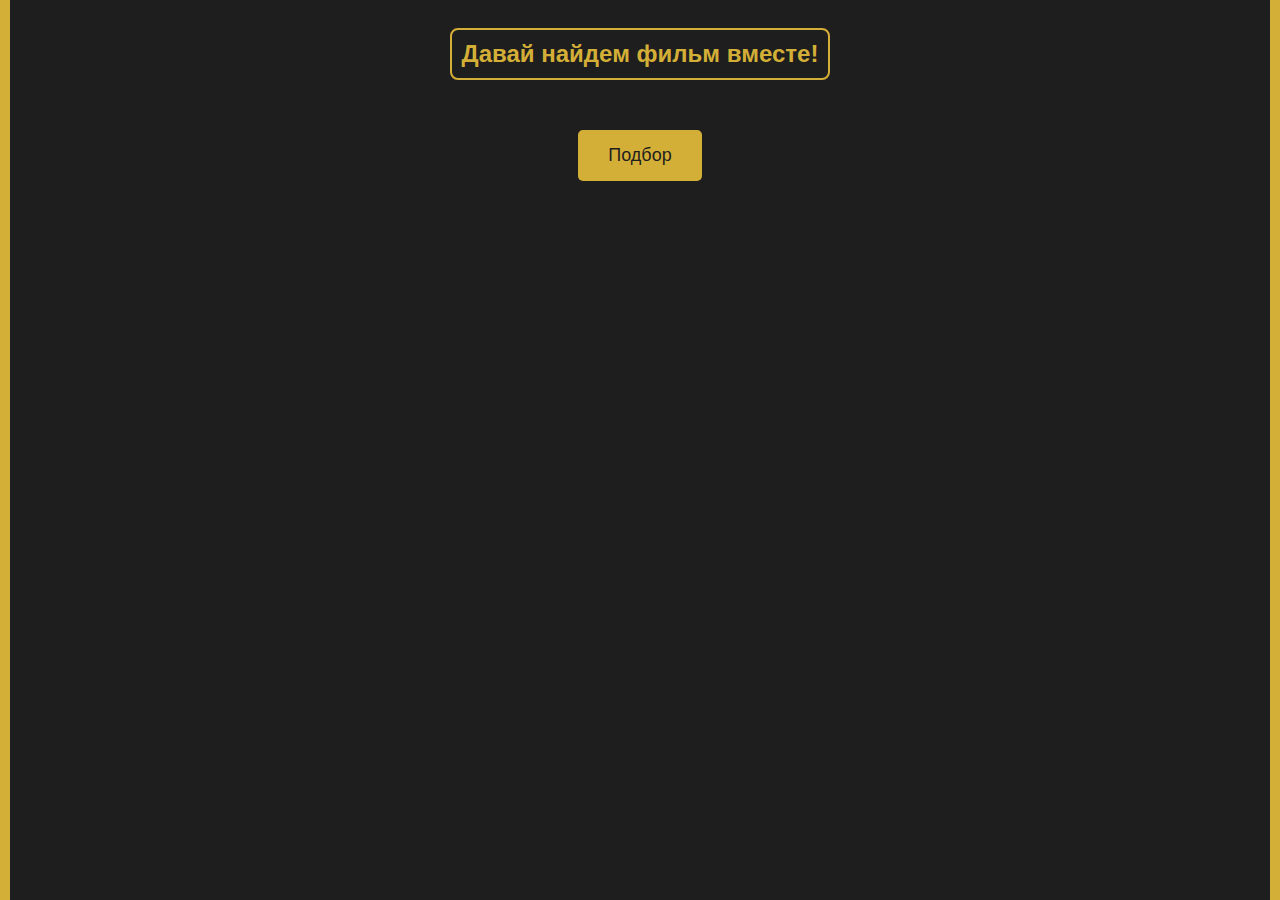
==== index.html @ b0288778 "fix css" ====
<!DOCTYPE html>
<html lang="ru">
<head>
    <meta charset="UTF-8">
    <meta name="viewport" content="width=device-width, initial-scale=1.0">
    <title>Поиск фильмов</title>
    <link rel="stylesheet" href="./css/styles.css">
</head>
<body>

    <!-- Верхняя панель -->
    <header>
        <h1>Давай найдем фильм вместе!</h1>
    </header>

    <!-- Основная секция с кнопкой -->
    <main>
        <button id="searchBtn">Подбор</button>
    </main>

    <!-- Модальное окно -->
<div id="filterModal">
  <div class="modal-content">
      <!-- Кнопка закрытия -->
      <button class="close-btn" onclick="closeModal()">×</button>
      
      <h2>Фильтры</h2>
      
      <label for="type">Тип</label>
      <select id="type">
          <option value="movie">Фильм</option>
          <option value="series">Сериал</option>
      </select>
      
      <label for="genre">Жанр</label>
      <select id="genre">
          <option value="action">Экшн</option>
          <option value="comedy">Комедия</option>
          <!-- Другие жанры -->
      </select>
      
      <label for="year">Год</label>
      <input type="number" id="year" placeholder="Введите год">
      
      <button class="search-btn" onclick="searchMovies()">Поиск</button>
  </div>
</div>



    <script>
        // Открытие модального окна
        document.getElementById("searchBtn").onclick = function() {
            document.getElementById("filterModal").style.display = "flex";
        }

        // Функция поиска (можно будет дополнить логикой)
        function search() {
            alert("Фильтрация по выбранным параметрам");
            document.getElementById("filterModal").style.display = "none";
        }

        // Кнопка поиска в модальном окне
        document.getElementById("searchBtnModal").onclick = search;
// Функция для открытия модального окна
function openModal() {
    document.getElementById('filterModal').style.display = 'flex';
}

// Функция для закрытия модального окна
function closeModal() {
    document.getElementById('filterModal').style.display = 'none';
}

        
    </script>

</body>
</html>
---- css/styles.css ----
/* Общие стили для body */
body {
  font-family: Arial, sans-serif;
  padding: 0;
  box-sizing: border-box;
  background-color: #1e1e1e; /* Графитовый фон */
  color: #d4af37; /* Песочный текст */
}

/* Верхняя панель */
header {
  background-color: #1e1e1e;
  padding-top: 20px;
  text-align: center;
}

header h1 {
  color: #d4af37; /* Песочный */
  font-size: 24px;
  margin: 0;
  padding: 10px;
  border: 2px solid #d4af37;
  display: inline-block;
  border-radius: 8px;
}

/* Декоративные элементы по бокам */
body::before,
body::after {
  content: "";
  position: fixed;
  top: 0;
  width: 10px;
  height: 100%;
  background-color: #d4af37;
}

body::before {
  left: 0;
}

body::after {
  right: 0;
}

/* Основная секция с кнопкой */
main {
  text-align: center;
  margin-top: 50px;
}

main button {
  padding: 15px 30px;
  font-size: 18px;
  background-color: #d4af37; /* Песочный */
  color: #1e1e1e; /* Темный текст */
  border: none;
  cursor: pointer;
  border-radius: 5px;
  transition: background-color 0.3s ease;
}

main button:hover {
  background-color: #b08f2e; /* Темнее песочный */
}

/* Модальное окно */
#filterModal {
  display: none;
  position: fixed;
  top: 0;
  left: 0;
  width: 100%;
  height: 100%;
  background-color: rgba(0, 0, 0, 0.5); /* Темный фон */
  justify-content: center;
  align-items: center;
}

/* Контент модального окна */
.modal-content {
  background-color: #2a2a2a; /* Чуть светлее графитовый */
  padding: 30px;
  border-radius: 8px;
  width: 300px;
  text-align: center;
  position: relative;
  color: #d4af37; /* Песочный текст */
}

/* Кнопка закрытия (крестик) */
.close-btn {
  position: absolute;
  top: 5%;
  right: 15px;
  transform: translateY(-50%);
  width: 20px;
  height: 20px;
  background: none;
  border: none;
  font-size: 20px;
  color: #d4af37;
  cursor: pointer;
  transition: color 0.3s ease;
  background-color: #d4af37;
  color: #1e1e1e;
  padding: 0;
  border: none;
  cursor: pointer;
  border-radius: 5px;
  transition: background-color 0.3s ease;
}
.search-btn {  
  position: relative;
  transform: translateY(-50%);
  background: none;
  font-size: 15px;
  background-color: #d4af37;
  color: #1e1e1e;
  border: none;
  cursor: pointer;
  border-radius: 5px;
  transition: background-color 0.3s ease;

}

.close-btn:hover {
  color: #b08f2e;
}

.modal-content h2 {
  margin-bottom: 20px;
  font-size: 20px;
}

.modal-content label {
  font-size: 14px;
  margin-top: 10px;
  display: block;
}

.modal-content select,
.modal-content input {
  width: calc(100% - 20px);
  padding: 10px;
  margin-bottom: 20px;
  border-radius: 5px;
  border: 1px solid #d4af37;
  background: #1e1e1e;
  color: #d4af37;
  display: block;
  box-sizing: border-box;
}



.modal-content button:hover {
  background-color: #b08f2e;
}

/* Выравнивание года в модальном окне */
.modal-content label[for="year"] {
  text-align: center;
  display: block;
}
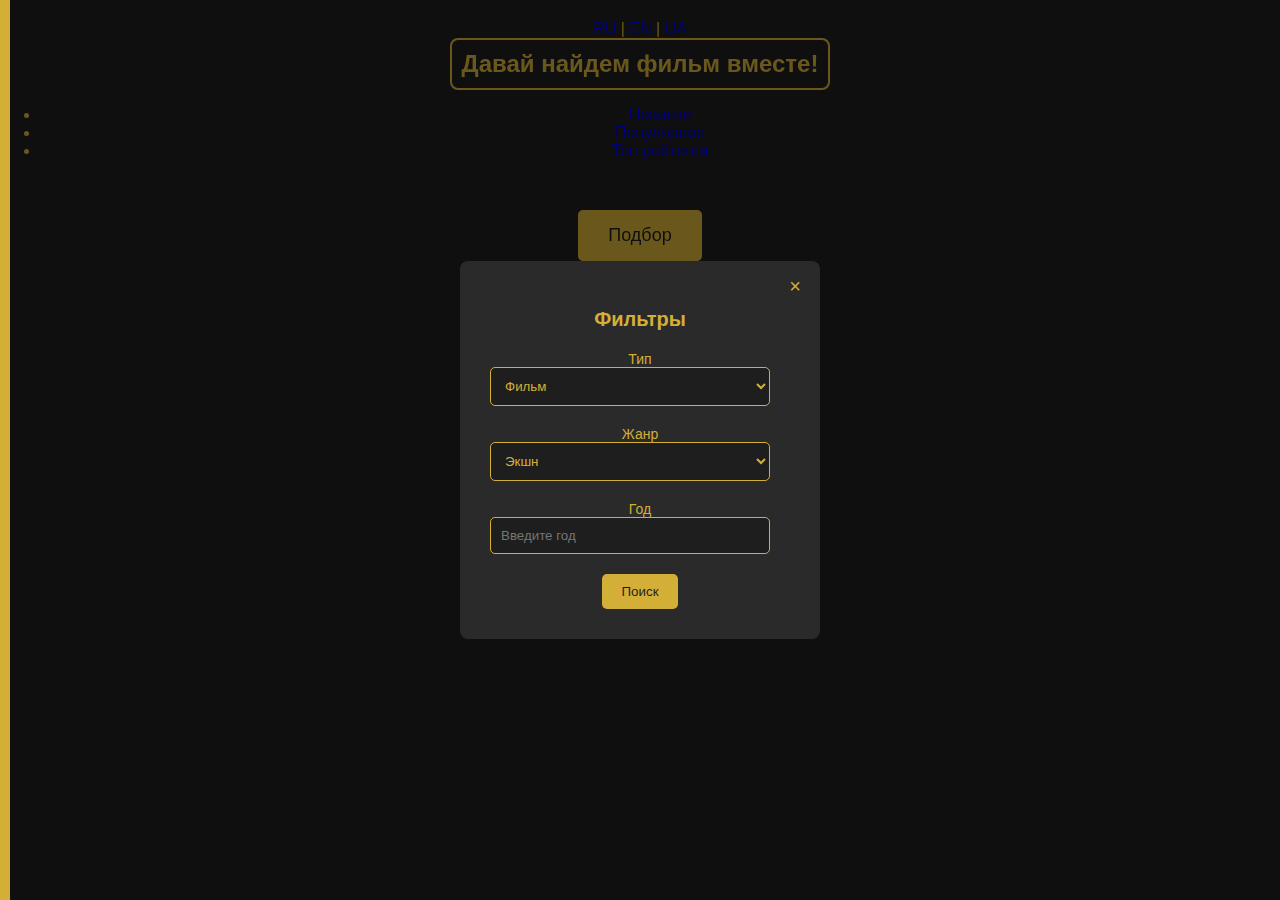
==== commit 61e89f2d: "newsite" ====
--- a/index.html
+++ b/index.html
@@ -8,9 +8,23 @@
 </head>
 <body>
 
-    <!-- Верхняя панель -->
+    <!-- Верхняя панель с навигацией -->
     <header>
+        <div class="header-top">
+            <nav class="language-switcher">
+                <a href="?lang=ru">RU</a> | 
+                <a href="?lang=en">EN</a> | 
+                <a href="?lang=ua">UA</a>
+            </nav>
+        </div>
         <h1>Давай найдем фильм вместе!</h1>
+        <nav>
+            <ul>
+                <li><a href="novinki.html">Новинки</a></li>
+                <li><a href="popular.html">Популярное</a></li>
+                <li><a href="top.html">Топ рейтинга</a></li>
+            </ul>
+        </nav>
     </header>
 
     <!-- Основная секция с кнопкой -->
@@ -19,61 +33,26 @@
     </main>
 
     <!-- Модальное окно -->
-<div id="filterModal">
-  <div class="modal-content">
-      <!-- Кнопка закрытия -->
-      <button class="close-btn" onclick="closeModal()">×</button>
-      
-      <h2>Фильтры</h2>
-      
-      <label for="type">Тип</label>
-      <select id="type">
-          <option value="movie">Фильм</option>
-          <option value="series">Сериал</option>
-      </select>
-      
-      <label for="genre">Жанр</label>
-      <select id="genre">
-          <option value="action">Экшн</option>
-          <option value="comedy">Комедия</option>
-          <!-- Другие жанры -->
-      </select>
-      
-      <label for="year">Год</label>
-      <input type="number" id="year" placeholder="Введите год">
-      
-      <button class="search-btn" onclick="searchMovies()">Поиск</button>
-  </div>
-</div>
+    <div id="filterModal" class="modal">
+        <div class="modal-content">
+            <button id="closeModalBtn" class="close-btn">×</button>
+            <h2>Фильтры</h2>
+            <label for="type">Тип</label>
+            <select id="type">
+                <option value="movie">Фильм</option>
+                <option value="series">Сериал</option>
+            </select>
+            <label for="genre">Жанр</label>
+            <select id="genre">
+                <option value="action">Экшн</option>
+                <option value="comedy">Комедия</option>
+            </select>
+            <label for="year">Год</label>
+            <input type="number" id="year" placeholder="Введите год">
+            <button id="searchMoviesBtn" class="search-btn">Поиск</button>
+        </div>
+    </div>
 
-
-
-    <script>
-        // Открытие модального окна
-        document.getElementById("searchBtn").onclick = function() {
-            document.getElementById("filterModal").style.display = "flex";
-        }
-
-        // Функция поиска (можно будет дополнить логикой)
-        function search() {
-            alert("Фильтрация по выбранным параметрам");
-            document.getElementById("filterModal").style.display = "none";
-        }
-
-        // Кнопка поиска в модальном окне
-        document.getElementById("searchBtnModal").onclick = search;
-// Функция для открытия модального окна
-function openModal() {
-    document.getElementById('filterModal').style.display = 'flex';
-}
-
-// Функция для закрытия модального окна
-function closeModal() {
-    document.getElementById('filterModal').style.display = 'none';
-}
-
-        
-    </script>
-
+    <script src="./script.js"></script>
 </body>
 </html>
--- a/css/styles.css
+++ b/css/styles.css
@@ -1,10 +1,48 @@
-/* Общие стили для body */
+/* Общие стили */
 body {
   font-family: Arial, sans-serif;
   padding: 0;
   box-sizing: border-box;
+  color: #d4af37; /* Песочный текст */
   background-color: #1e1e1e; /* Графитовый фон */
-  color: #d4af37; /* Песочный текст */
+  margin: 0;
+}
+
+/* Фон с картинкой */
+body::before {
+  content: "";
+  position: fixed;
+  top: 0;
+  left: 0;
+  width: 100%;
+  height: 100%;
+  background-image: url('../img/back.jpg');
+  background-size: cover;
+  background-position: center;
+  background-repeat: no-repeat;
+  opacity: 0.3;
+  z-index: -2;
+}
+
+/* Декоративные боковые линии */
+body::after {
+  content: "";
+  position: fixed;
+  top: 0;
+  left: 0;
+  width: 10px;
+  height: 100%;
+  background-color: #d4af37;
+}
+
+body::before {
+  content: "";
+  position: fixed;
+  top: 0;
+  right: 0;
+  width: 10px;
+  height: 100%;
+  background-color: #d4af37;
 }
 
 /* Верхняя панель */
@@ -15,7 +53,7 @@
 }
 
 header h1 {
-  color: #d4af37; /* Песочный */
+  color: #d4af37;
   font-size: 24px;
   margin: 0;
   padding: 10px;
@@ -24,26 +62,7 @@
   border-radius: 8px;
 }
 
-/* Декоративные элементы по бокам */
-body::before,
-body::after {
-  content: "";
-  position: fixed;
-  top: 0;
-  width: 10px;
-  height: 100%;
-  background-color: #d4af37;
-}
-
-body::before {
-  left: 0;
-}
-
-body::after {
-  right: 0;
-}
-
-/* Основная секция с кнопкой */
+/* Основная кнопка */
 main {
   text-align: center;
   margin-top: 50px;
@@ -52,8 +71,8 @@
 main button {
   padding: 15px 30px;
   font-size: 18px;
-  background-color: #d4af37; /* Песочный */
-  color: #1e1e1e; /* Темный текст */
+  background-color: #d4af37;
+  color: #1e1e1e;
   border: none;
   cursor: pointer;
   border-radius: 5px;
@@ -61,7 +80,7 @@
 }
 
 main button:hover {
-  background-color: #b08f2e; /* Темнее песочный */
+  background-color: #b08f2e;
 }
 
 /* Модальное окно */
@@ -72,62 +91,59 @@
   left: 0;
   width: 100%;
   height: 100%;
-  background-color: rgba(0, 0, 0, 0.5); /* Темный фон */
+  background-color: rgba(0, 0, 0, 0.5);
   justify-content: center;
   align-items: center;
+  display: flex;
 }
 
 /* Контент модального окна */
 .modal-content {
-  background-color: #2a2a2a; /* Чуть светлее графитовый */
+  background-color: #2a2a2a;
   padding: 30px;
   border-radius: 8px;
   width: 300px;
   text-align: center;
   position: relative;
-  color: #d4af37; /* Песочный текст */
+  color: #d4af37;
 }
 
 /* Кнопка закрытия (крестик) */
 .close-btn {
   position: absolute;
-  top: 5%;
-  right: 15px;
-  transform: translateY(-50%);
-  width: 20px;
-  height: 20px;
+  top: 10px;
+  right: 10px;
+  width: 30px;
+  height: 30px;
   background: none;
   border: none;
   font-size: 20px;
   color: #d4af37;
   cursor: pointer;
   transition: color 0.3s ease;
-  background-color: #d4af37;
-  color: #1e1e1e;
-  padding: 0;
-  border: none;
-  cursor: pointer;
-  border-radius: 5px;
-  transition: background-color 0.3s ease;
+  border-radius: 50%;
 }
-.search-btn {  
-  position: relative;
-  transform: translateY(-50%);
-  background: none;
-  font-size: 15px;
+
+.close-btn:hover {
+  color: #b08f2e;
+}
+
+/* Кнопка поиска */
+.search-btn {
   background-color: #d4af37;
   color: #1e1e1e;
   border: none;
   cursor: pointer;
   border-radius: 5px;
   transition: background-color 0.3s ease;
-
+  padding: 10px 20px;
 }
 
-.close-btn:hover {
-  color: #b08f2e;
+.search-btn:hover {
+  background-color: #b08f2e;
 }
 
+/* Форма внутри модалки */
 .modal-content h2 {
   margin-bottom: 20px;
   font-size: 20px;
@@ -152,14 +168,6 @@
   box-sizing: border-box;
 }
 
-
-
 .modal-content button:hover {
   background-color: #b08f2e;
 }
-
-/* Выравнивание года в модальном окне */
-.modal-content label[for="year"] {
-  text-align: center;
-  display: block;
-}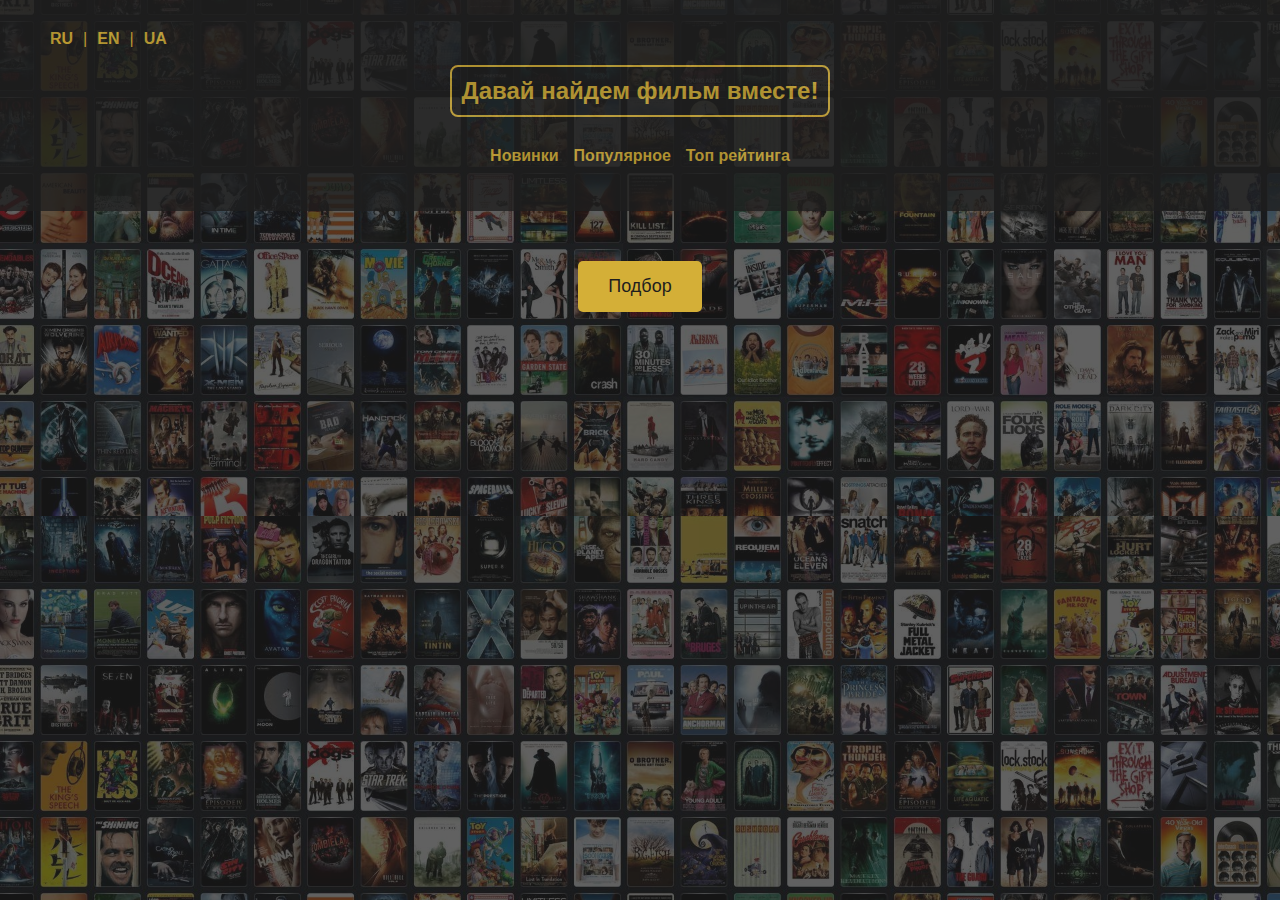
==== commit 9966d3c5: "add api" ====
--- a/index.html
+++ b/index.html
@@ -30,25 +30,30 @@
     <!-- Основная секция с кнопкой -->
     <main>
         <button id="searchBtn">Подбор</button>
+        <div id="moviesContainer" class="movies"></div>
     </main>
 
-    <!-- Модальное окно -->
+    <!-- Модальное окно для фильтров -->
     <div id="filterModal" class="modal">
         <div class="modal-content">
             <button id="closeModalBtn" class="close-btn">×</button>
             <h2>Фильтры</h2>
+            
             <label for="type">Тип</label>
             <select id="type">
                 <option value="movie">Фильм</option>
                 <option value="series">Сериал</option>
             </select>
+
             <label for="genre">Жанр</label>
             <select id="genre">
                 <option value="action">Экшн</option>
                 <option value="comedy">Комедия</option>
             </select>
+
             <label for="year">Год</label>
             <input type="number" id="year" placeholder="Введите год">
+
             <button id="searchMoviesBtn" class="search-btn">Поиск</button>
         </div>
     </div>
--- a/css/styles.css
+++ b/css/styles.css
@@ -4,11 +4,13 @@
   padding: 0;
   box-sizing: border-box;
   color: #d4af37; /* Песочный текст */
-  background-color: #1e1e1e; /* Графитовый фон */
+  background-image: url('../img/back.jpg');
+  background-size: cover;
+  background-position: center;
+  background-color: rgba(30, 30, 30, 0.8); /* Затемнение */
   margin: 0;
 }
 
-/* Фон с картинкой */
 body::before {
   content: "";
   position: fixed;
@@ -16,50 +18,89 @@
   left: 0;
   width: 100%;
   height: 100%;
-  background-image: url('../img/back.jpg');
-  background-size: cover;
-  background-position: center;
-  background-repeat: no-repeat;
-  opacity: 0.3;
-  z-index: -2;
-}
-
-/* Декоративные боковые линии */
-body::after {
-  content: "";
-  position: fixed;
-  top: 0;
-  left: 0;
-  width: 10px;
-  height: 100%;
-  background-color: #d4af37;
-}
-
-body::before {
-  content: "";
-  position: fixed;
-  top: 0;
-  right: 0;
-  width: 10px;
-  height: 100%;
-  background-color: #d4af37;
-}
+  background: rgba(30, 30, 30, 0.7); /* Темный слой */
+  z-index: -1;
+}
+
+
 
 /* Верхняя панель */
 header {
-  background-color: #1e1e1e;
-  padding-top: 20px;
-  text-align: center;
-}
-
+  display: flex;
+  justify-content: space-evenly;
+  align-items: center;
+  align-content: center; 
+  flex-direction: column;
+  background-color: #1e1e1e;
+  padding: 10px;
+  opacity: 0.8;
+}
+
+/* Языковая панель и навигация */
+.header-top {
+  display: flex;
+  justify-content: space-between;
+  padding: 10px;
+  height: 25px;
+  width: 100%;
+  background-color: #1e1e1e;
+}
+
+.language-switcher {
+  display: flex;
+  gap: 10px;
+  justify-content: flex-end;
+}
+
+.language-switcher a {
+  text-decoration: none;
+  color: #d4af37;
+  font-weight: bold;
+  transition: color 0.3s ease;
+}
+
+.language-switcher a:hover {
+  color: #b08f2e;
+}
+
+/* Навигация */
+nav ul {
+  list-style: none;
+  padding: 0;
+  margin-top: 20px;
+  display: flex;
+  gap: 15px;
+  justify-content: flex-start;
+  background-color: #1e1e1e;
+  padding: 10px;
+}
+
+nav ul li {
+  display: inline;
+}
+
+nav ul li a {
+  text-decoration: none;
+  color: #d4af37;
+  font-weight: bold;
+  transition: color 0.3s ease;
+}
+
+nav ul li a:hover {
+  color: #b08f2e;
+}
+
+/* Заголовок */
 header h1 {
   color: #d4af37;
   font-size: 24px;
-  margin: 0;
+  margin: 0 auto;
+  background-color: #1e1e1e;
   padding: 10px;
   border: 2px solid #d4af37;
   display: inline-block;
   border-radius: 8px;
+  text-align: center;
 }
 
 /* Основная кнопка */
@@ -171,3 +212,77 @@
 .modal-content button:hover {
   background-color: #b08f2e;
 }
+
+/* Адаптивные стили */
+
+/* Смартфоны (до 600px) */
+@media (max-width: 600px) {
+  header {
+    flex-direction: column;
+    align-items: center;
+    text-align: center;
+  }
+
+  .header-top {
+    flex-direction: column;
+    gap: 10px;
+  }
+
+  .language-switcher {
+    justify-content: center;
+  }
+
+  nav ul {
+    flex-direction: column;
+    text-align: center;
+  }
+
+  header h1 {
+    font-size: 20px;
+    padding: 8px;
+  }
+
+  main button {
+    font-size: 16px;
+    padding: 12px 25px;
+  }
+
+  .modal-content {
+    width: 90%;
+  }
+}
+
+/* Планшеты (600px - 1024px) */
+@media (min-width: 600px) and (max-width: 1024px) {
+  header {
+    padding: 15px 30px;
+  }
+
+  header h1 {
+    font-size: 22px;
+  }
+
+  main button {
+    font-size: 17px;
+    padding: 14px 28px;
+  }
+
+  .modal-content {
+    width: 350px;
+  }
+}
+
+/* Мониторы (от 1024px) */
+@media (min-width: 1024px) {
+  header {
+    padding: 20px 50px;
+  }
+
+  header h1 {
+    font-size: 24px;
+  }
+
+  .modal-content {
+    width: 400px;
+  }
+}
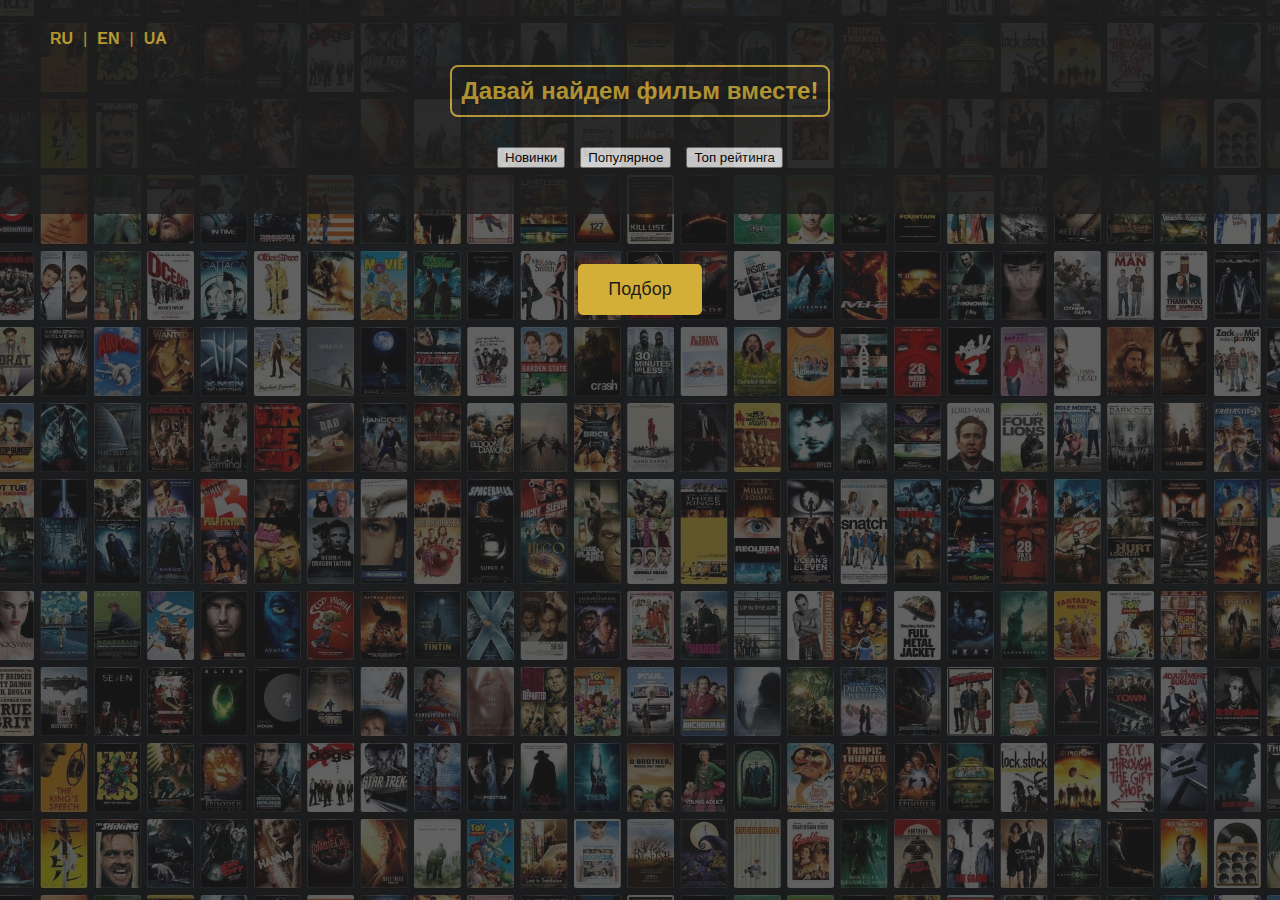
==== commit 7ebee2be: "new js" ====
--- a/index.html
+++ b/index.html
@@ -17,12 +17,12 @@
                 <a href="?lang=ua">UA</a>
             </nav>
         </div>
-        <h1>Давай найдем фильм вместе!</h1>
+        <h1 id="pageTitle">Давай найдем фильм вместе!</h1>
         <nav>
             <ul>
-                <li><a href="novinki.html">Новинки</a></li>
-                <li><a href="popular.html">Популярное</a></li>
-                <li><a href="top.html">Топ рейтинга</a></li>
+                <li><button id="novinkiBtn">Новинки</button></li>
+                <li><button id="popularBtn">Популярное</button></li>
+                <li><button id="topBtn">Топ рейтинга</button></li>
             </ul>
         </nav>
     </header>
@@ -37,21 +37,21 @@
     <div id="filterModal" class="modal">
         <div class="modal-content">
             <button id="closeModalBtn" class="close-btn">×</button>
-            <h2>Фильтры</h2>
+            <h2 id="filtersTitle">Фильтры</h2>
             
-            <label for="type">Тип</label>
+            <label for="type" id="typeLabel">Тип</label>
             <select id="type">
-                <option value="movie">Фильм</option>
-                <option value="series">Сериал</option>
+                <option value="movie" id="movieOption">Фильм</option>
+                <option value="series" id="seriesOption">Сериал</option>
             </select>
 
-            <label for="genre">Жанр</label>
+            <label for="genre" id="genreLabel">Жанр</label>
             <select id="genre">
-                <option value="action">Экшн</option>
-                <option value="comedy">Комедия</option>
+                <option value="action" id="actionOption">Экшн</option>
+                <option value="comedy" id="comedyOption">Комедия</option>
             </select>
 
-            <label for="year">Год</label>
+            <label for="year" id="yearLabel">Год</label>
             <input type="number" id="year" placeholder="Введите год">
 
             <button id="searchMoviesBtn" class="search-btn">Поиск</button>
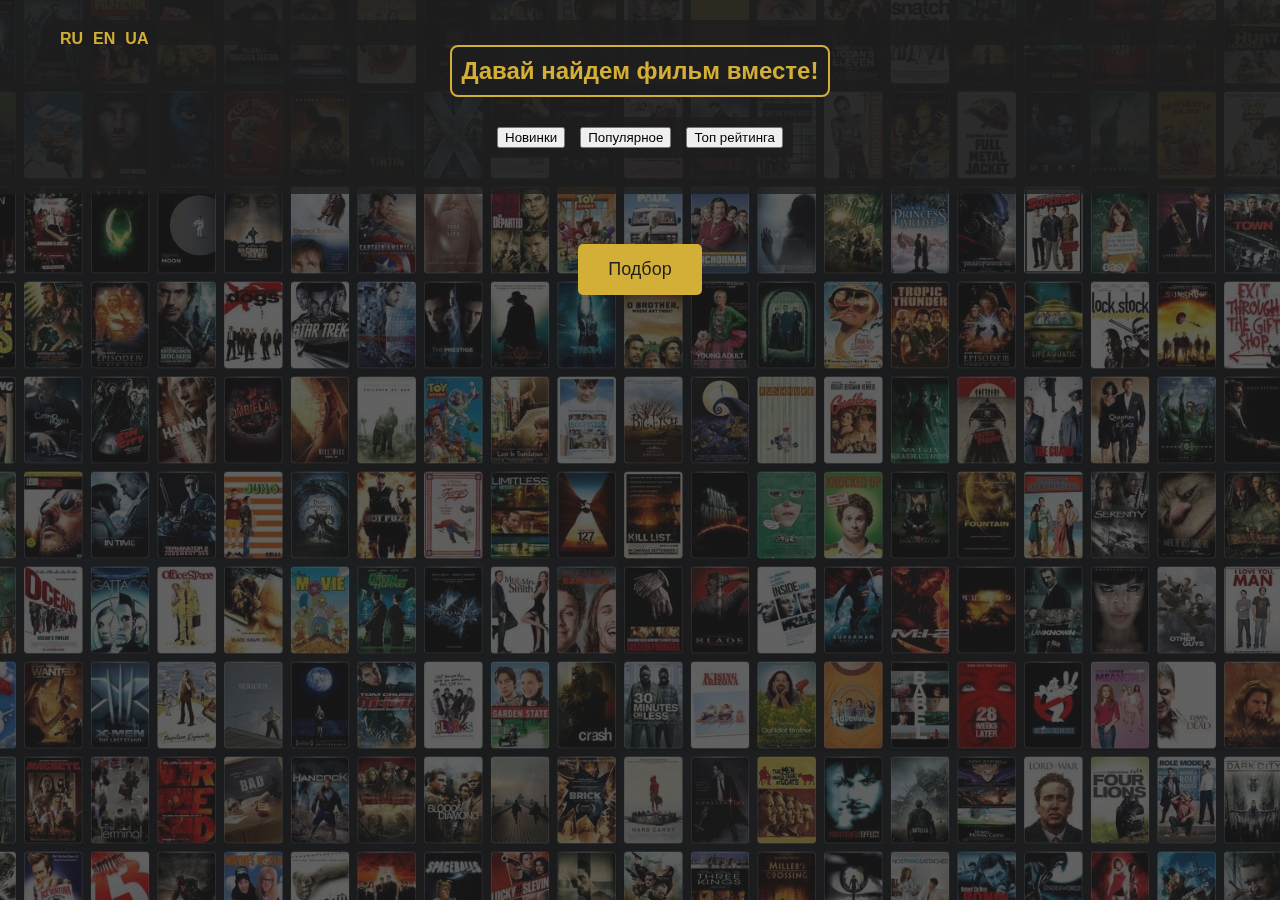
==== commit d583a5cc: "new moovie" ====
--- a/index.html
+++ b/index.html
@@ -1,63 +1,65 @@
 <!DOCTYPE html>
 <html lang="ru">
 <head>
-    <meta charset="UTF-8">
-    <meta name="viewport" content="width=device-width, initial-scale=1.0">
-    <title>Поиск фильмов</title>
-    <link rel="stylesheet" href="./css/styles.css">
+  <meta charset="UTF-8" />
+  <meta name="viewport" content="width=device-width, initial-scale=1.0"/>
+  <title>Поиск фильмов</title>
+  <link rel="stylesheet" href="./css/styles.css" />
 </head>
 <body>
 
-    <!-- Верхняя панель с навигацией -->
-    <header>
-        <div class="header-top">
-            <nav class="language-switcher">
-                <a href="?lang=ru">RU</a> | 
-                <a href="?lang=en">EN</a> | 
-                <a href="?lang=ua">UA</a>
-            </nav>
-        </div>
-        <h1 id="pageTitle">Давай найдем фильм вместе!</h1>
-        <nav>
-            <ul>
-                <li><button id="novinkiBtn">Новинки</button></li>
-                <li><button id="popularBtn">Популярное</button></li>
-                <li><button id="topBtn">Топ рейтинга</button></li>
-            </ul>
-        </nav>
-    </header>
-
-    <!-- Основная секция с кнопкой -->
-    <main>
-        <button id="searchBtn">Подбор</button>
-        <div id="moviesContainer" class="movies"></div>
-    </main>
-
-    <!-- Модальное окно для фильтров -->
-    <div id="filterModal" class="modal">
-        <div class="modal-content">
-            <button id="closeModalBtn" class="close-btn">×</button>
-            <h2 id="filtersTitle">Фильтры</h2>
-            
-            <label for="type" id="typeLabel">Тип</label>
-            <select id="type">
-                <option value="movie" id="movieOption">Фильм</option>
-                <option value="series" id="seriesOption">Сериал</option>
-            </select>
-
-            <label for="genre" id="genreLabel">Жанр</label>
-            <select id="genre">
-                <option value="action" id="actionOption">Экшн</option>
-                <option value="comedy" id="comedyOption">Комедия</option>
-            </select>
-
-            <label for="year" id="yearLabel">Год</label>
-            <input type="number" id="year" placeholder="Введите год">
-
-            <button id="searchMoviesBtn" class="search-btn">Поиск</button>
-        </div>
+  <!-- Верхняя панель -->
+  <header>
+    <div class="header-top">
+      <nav class="language-switcher" aria-label="Переключение языка">
+        <a href="?lang=ru">RU</a>
+        <a href="?lang=en">EN</a>
+        <a href="?lang=ua">UA</a>
+      </nav>
     </div>
 
-    <script src="./script.js"></script>
+    <h1 id="pageTitle">Давай найдем фильм вместе!</h1>
+
+    <nav class="main-nav" aria-label="Основная навигация">
+      <ul>
+        <li><button class="nav-btn" id="novinkiBtn">Новинки</button></li>
+        <li><button class="nav-btn" id="popularBtn">Популярное</button></li>
+        <li><button class="nav-btn" id="topBtn">Топ рейтинга</button></li>
+      </ul>
+    </nav>
+  </header>
+
+  <!-- Основной контент -->
+  <main>
+    <button id="searchBtn">Подбор</button>
+    <section id="moviesContainer" class="movies" aria-live="polite"></section>
+  </main>
+
+  <!-- Модальное окно -->
+  <div id="filterModal" class="modal" role="dialog" aria-modal="true" aria-labelledby="filtersTitle">
+    <div class="modal-content">
+      <button id="closeModalBtn" class="close-btn" aria-label="Закрыть окно">×</button>
+      <h2 id="filtersTitle">Фильтры</h2>
+
+      <label for="type" id="typeLabel">Тип</label>
+      <select id="type">
+        <option value="movie" id="movieOption">Фильм</option>
+        <option value="series" id="seriesOption">Сериал</option>
+      </select>
+
+      <label for="genre" id="genreLabel">Жанр</label>
+      <select id="genre">
+        <option value="action" id="actionOption">Экшн</option>
+        <option value="comedy" id="comedyOption">Комедия</option>
+      </select>
+
+      <label for="year" id="yearLabel">Год</label>
+      <input type="number" id="year" placeholder="Введите год" />
+
+      <button id="searchMoviesBtn" class="search-btn">Поиск</button>
+    </div>
+  </div>
+
+  <script src="script.js" defer></script>
 </body>
 </html>
--- a/css/styles.css
+++ b/css/styles.css
@@ -1,14 +1,20 @@
 /* Общие стили */
+* {
+  box-sizing: border-box;
+}
+
 body {
   font-family: Arial, sans-serif;
+  margin: 0;
   padding: 0;
-  box-sizing: border-box;
   color: #d4af37; /* Песочный текст */
   background-image: url('../img/back.jpg');
   background-size: cover;
   background-position: center;
-  background-color: rgba(30, 30, 30, 0.8); /* Затемнение */
-  margin: 0;
+  background-attachment: fixed;
+  position: relative;
+  min-height: 100vh;
+  overflow-x: hidden;
 }
 
 body::before {
@@ -22,18 +28,14 @@
   z-index: -1;
 }
 
-
-
 /* Верхняя панель */
 header {
   display: flex;
   justify-content: space-evenly;
   align-items: center;
-  align-content: center; 
   flex-direction: column;
-  background-color: #1e1e1e;
-  padding: 10px;
-  opacity: 0.8;
+  background-color: rgba(30, 30, 30, 0.8);
+  padding: 10px;
 }
 
 /* Языковая панель и навигация */
@@ -43,7 +45,7 @@
   padding: 10px;
   height: 25px;
   width: 100%;
-  background-color: #1e1e1e;
+  background-color: rgba(30, 30, 30, 0.8);
 }
 
 .language-switcher {
@@ -71,7 +73,7 @@
   display: flex;
   gap: 15px;
   justify-content: flex-start;
-  background-color: #1e1e1e;
+  background-color: rgba(30, 30, 30, 0.8);
   padding: 10px;
 }
 
@@ -95,7 +97,7 @@
   color: #d4af37;
   font-size: 24px;
   margin: 0 auto;
-  background-color: #1e1e1e;
+  background-color: rgba(30, 30, 30, 0.9);
   padding: 10px;
   border: 2px solid #d4af37;
   display: inline-block;
@@ -135,7 +137,7 @@
   background-color: rgba(0, 0, 0, 0.5);
   justify-content: center;
   align-items: center;
-  display: flex;
+  z-index: 10;
 }
 
 /* Контент модального окна */
@@ -206,16 +208,9 @@
   background: #1e1e1e;
   color: #d4af37;
   display: block;
-  box-sizing: border-box;
-}
-
-.modal-content button:hover {
-  background-color: #b08f2e;
 }
 
 /* Адаптивные стили */
-
-/* Смартфоны (до 600px) */
 @media (max-width: 600px) {
   header {
     flex-direction: column;
@@ -252,7 +247,6 @@
   }
 }
 
-/* Планшеты (600px - 1024px) */
 @media (min-width: 600px) and (max-width: 1024px) {
   header {
     padding: 15px 30px;
@@ -272,7 +266,6 @@
   }
 }
 
-/* Мониторы (от 1024px) */
 @media (min-width: 1024px) {
   header {
     padding: 20px 50px;
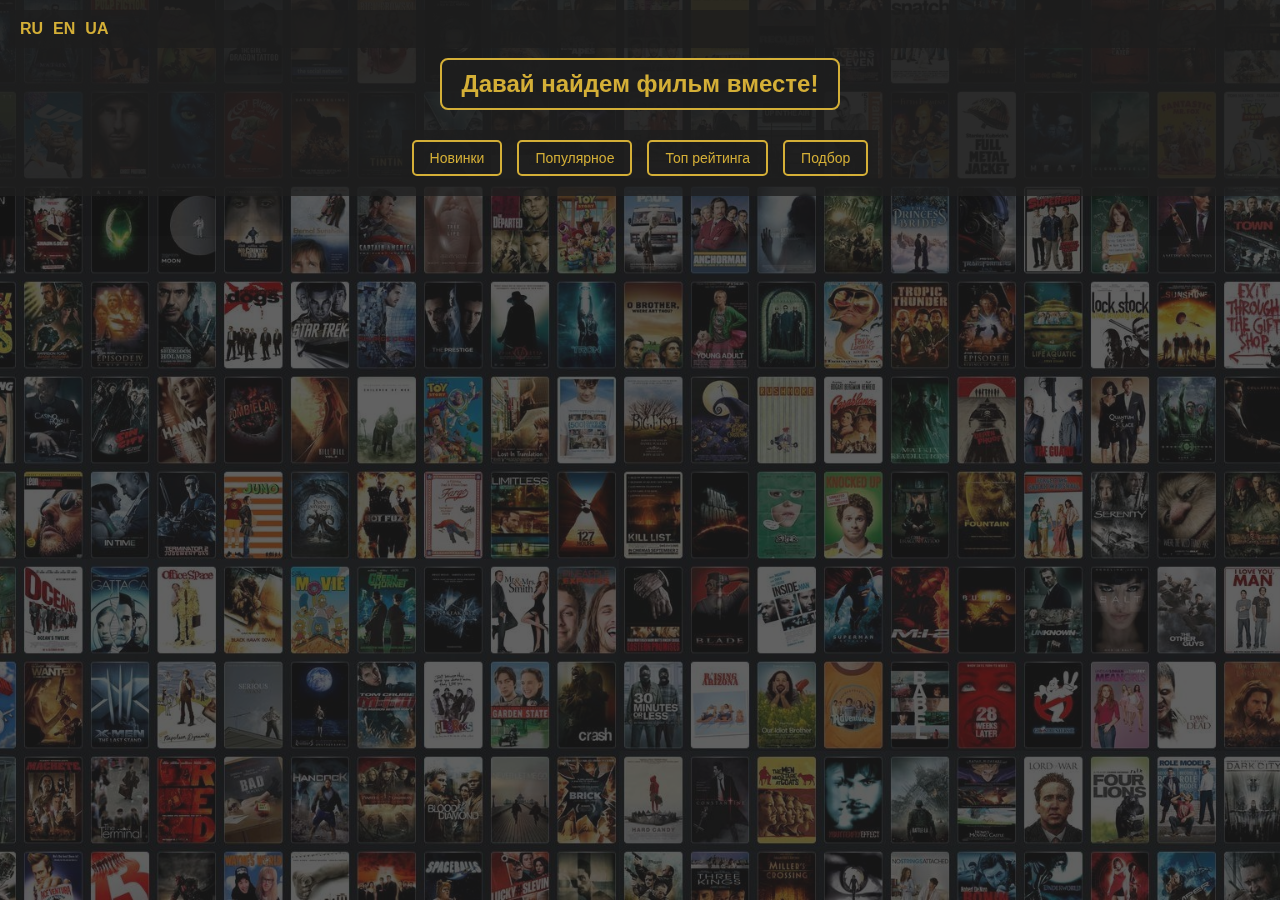
==== commit 545db286: "new version" ====
--- a/index.html
+++ b/index.html
@@ -1,65 +1,92 @@
 <!DOCTYPE html>
 <html lang="ru">
 <head>
-  <meta charset="UTF-8" />
-  <meta name="viewport" content="width=device-width, initial-scale=1.0"/>
-  <title>Поиск фильмов</title>
-  <link rel="stylesheet" href="./css/styles.css" />
+    <meta charset="UTF-8" />
+    <meta name="viewport" content="width=device-width, initial-scale=1.0"/>
+    <title>Поиск фильмов</title>
+    <link rel="stylesheet" href="./css/styles.css" />
+    <style>
+        .movies {
+            display: grid;
+            grid-template-columns: repeat(4, minmax(250px, 1fr));
+            gap: 20px;
+            padding: 20px;
+            background-color: rgba(0, 0, 0, 0.05);
+            max-width: 1400px;
+            margin: 0 auto;
+        }
+        .movie {
+            background-color: rgba(0, 0, 0, 0.7);
+            border-radius: 10px;
+            text-align: center;
+            padding: 15px;
+            color: #ffd700;
+            transition: transform 0.3s ease;
+            overflow: hidden;
+        }
+        .movie:hover {
+            transform: scale(1.03);
+        }
+        .movie img {
+            width: 100%;
+            height: auto;
+            border-radius: 8px;
+            object-fit: cover;
+        }
+    </style>
 </head>
 <body>
+    <!-- Верхняя панель -->
+    <header>
+        <div class="header-top">
+            <nav class="language-switcher" aria-label="Переключение языка">
+                <a href="?lang=ru">RU</a>
+                <a href="?lang=en">EN</a>
+                <a href="?lang=ua">UA</a>
+            </nav>
+        </div>
+        <h1 id="pageTitle">Давай найдем фильм вместе!</h1>
+        <nav class="main-nav" aria-label="Основная навигация">
+            <ul>
+                <li><button class="nav-btn" id="novinkiBtn">Новинки</button></li>
+                <li><button class="nav-btn" id="popularBtn">Популярное</button></li>
+                <li><button class="nav-btn" id="topBtn">Топ рейтинга</button></li>
+                <li><button class="nav-btn" id="searchBtn">Подбор</button></li>
+            </ul>
+        </nav>
+    </header>
 
-  <!-- Верхняя панель -->
-  <header>
-    <div class="header-top">
-      <nav class="language-switcher" aria-label="Переключение языка">
-        <a href="?lang=ru">RU</a>
-        <a href="?lang=en">EN</a>
-        <a href="?lang=ua">UA</a>
-      </nav>
+    <!-- Основной контент -->
+    <main>
+        <section id="moviesContainer" class="movies" aria-live="polite">
+            <!-- Сюда через JS вставляются блоки фильмов -->
+        </section>
+    </main>
+
+    <!-- Модальное окно -->
+    <div id="filterModal" class="modal" role="dialog" aria-modal="true" aria-labelledby="filtersTitle" style="display: none;">
+        <div class="modal-content">
+            <button class="close-btn" aria-label="Закрыть окно">×</button>
+            <h2 id="filtersTitle">Фильтры</h2>
+            <label for="type" id="typeLabel">Тип</label>
+            <select id="type">
+                <option value="movie" id="movieOption">Фильм</option>
+                <option value="tv" id="seriesOption">Сериал</option>
+            </select>
+            <label for="genre" id="genreLabel">Жанр</label>
+            <select id="genre">
+                <option value="">--</option>
+                <option value="28" id="actionOption">Экшн</option>
+                <option value="35" id="comedyOption">Комедия</option>
+                <option value="18">Драма</option>
+                <option value="27">Ужасы</option>
+                <option value="10749">Мелодрама</option>
+            </select>
+            <label for="year" id="yearLabel">Год</label>
+            <input type="number" id="year" placeholder="Введите год" />
+            <button id="searchMoviesBtn" class="search-btn">Поиск</button>
+        </div>
     </div>
-
-    <h1 id="pageTitle">Давай найдем фильм вместе!</h1>
-
-    <nav class="main-nav" aria-label="Основная навигация">
-      <ul>
-        <li><button class="nav-btn" id="novinkiBtn">Новинки</button></li>
-        <li><button class="nav-btn" id="popularBtn">Популярное</button></li>
-        <li><button class="nav-btn" id="topBtn">Топ рейтинга</button></li>
-      </ul>
-    </nav>
-  </header>
-
-  <!-- Основной контент -->
-  <main>
-    <button id="searchBtn">Подбор</button>
-    <section id="moviesContainer" class="movies" aria-live="polite"></section>
-  </main>
-
-  <!-- Модальное окно -->
-  <div id="filterModal" class="modal" role="dialog" aria-modal="true" aria-labelledby="filtersTitle">
-    <div class="modal-content">
-      <button id="closeModalBtn" class="close-btn" aria-label="Закрыть окно">×</button>
-      <h2 id="filtersTitle">Фильтры</h2>
-
-      <label for="type" id="typeLabel">Тип</label>
-      <select id="type">
-        <option value="movie" id="movieOption">Фильм</option>
-        <option value="series" id="seriesOption">Сериал</option>
-      </select>
-
-      <label for="genre" id="genreLabel">Жанр</label>
-      <select id="genre">
-        <option value="action" id="actionOption">Экшн</option>
-        <option value="comedy" id="comedyOption">Комедия</option>
-      </select>
-
-      <label for="year" id="yearLabel">Год</label>
-      <input type="number" id="year" placeholder="Введите год" />
-
-      <button id="searchMoviesBtn" class="search-btn">Поиск</button>
-    </div>
-  </div>
-
-  <script src="script.js" defer></script>
+    <script src="script.js" defer></script>
 </body>
-</html>
+</html>--- a/css/styles.css
+++ b/css/styles.css
@@ -2,156 +2,108 @@
 * {
   box-sizing: border-box;
 }
-
 body {
   font-family: Arial, sans-serif;
   margin: 0;
   padding: 0;
-  color: #d4af37; /* Песочный текст */
-  background-image: url('../img/back.jpg');
-  background-size: cover;
-  background-position: center;
-  background-attachment: fixed;
-  position: relative;
+  color: #d4af37;
+  background: url('../img/back.jpg') center/cover no-repeat fixed;
   min-height: 100vh;
   overflow-x: hidden;
+  position: relative;
 }
-
 body::before {
   content: "";
   position: fixed;
-  top: 0;
-  left: 0;
-  width: 100%;
-  height: 100%;
-  background: rgba(30, 30, 30, 0.7); /* Темный слой */
+  inset: 0;
+  background: rgba(30, 30, 30, 0.7);
   z-index: -1;
 }
 
 /* Верхняя панель */
 header {
   display: flex;
-  justify-content: space-evenly;
+  flex-direction: column;
   align-items: center;
-  flex-direction: column;
   background-color: rgba(30, 30, 30, 0.8);
   padding: 10px;
 }
-
-/* Языковая панель и навигация */
 .header-top {
   display: flex;
   justify-content: space-between;
+  width: 100%;
   padding: 10px;
-  height: 25px;
-  width: 100%;
   background-color: rgba(30, 30, 30, 0.8);
 }
-
 .language-switcher {
   display: flex;
   gap: 10px;
   justify-content: flex-end;
 }
-
 .language-switcher a {
   text-decoration: none;
   color: #d4af37;
   font-weight: bold;
   transition: color 0.3s ease;
 }
-
 .language-switcher a:hover {
   color: #b08f2e;
 }
-
-/* Навигация */
-nav ul {
-  list-style: none;
-  padding: 0;
-  margin-top: 20px;
-  display: flex;
-  gap: 15px;
-  justify-content: flex-start;
-  background-color: rgba(30, 30, 30, 0.8);
-  padding: 10px;
-}
-
-nav ul li {
-  display: inline;
-}
-
-nav ul li a {
-  text-decoration: none;
-  color: #d4af37;
-  font-weight: bold;
-  transition: color 0.3s ease;
-}
-
-nav ul li a:hover {
-  color: #b08f2e;
-}
-
-/* Заголовок */
 header h1 {
   color: #d4af37;
   font-size: 24px;
-  margin: 0 auto;
+  margin: 10px 0 0;
   background-color: rgba(30, 30, 30, 0.9);
-  padding: 10px;
+  padding: 10px 20px;
   border: 2px solid #d4af37;
-  display: inline-block;
   border-radius: 8px;
   text-align: center;
 }
 
-/* Основная кнопка */
-main {
-  text-align: center;
-  margin-top: 50px;
+.main-nav ul {
+  list-style: none;
+  margin: 20px 0 0;
+  padding: 10px;
+  display: flex;
+  gap: 15px;
+  background-color: rgba(30, 30, 30, 0.8);
+  justify-content: center;
+  flex-wrap: wrap;
 }
-
-main button {
-  padding: 15px 30px;
-  font-size: 18px;
+.nav-btn {
+  padding: 8px 16px;
+  font-size: 14px;
+  background: transparent;
+  color: #d4af37;
+  border: 2px solid #d4af37;
+  border-radius: 5px;
+  cursor: pointer;
+  transition: all 0.3s ease;
+}
+.nav-btn:hover {
   background-color: #d4af37;
   color: #1e1e1e;
-  border: none;
-  cursor: pointer;
-  border-radius: 5px;
-  transition: background-color 0.3s ease;
-}
-
-main button:hover {
-  background-color: #b08f2e;
 }
 
 /* Модальное окно */
 #filterModal {
   display: none;
   position: fixed;
-  top: 0;
-  left: 0;
-  width: 100%;
-  height: 100%;
+  inset: 0;
   background-color: rgba(0, 0, 0, 0.5);
   justify-content: center;
   align-items: center;
   z-index: 10;
 }
-
-/* Контент модального окна */
 .modal-content {
   background-color: #2a2a2a;
   padding: 30px;
   border-radius: 8px;
   width: 300px;
   text-align: center;
+  color: #d4af37;
   position: relative;
-  color: #d4af37;
 }
-
-/* Кнопка закрытия (крестик) */
 .close-btn {
   position: absolute;
   top: 10px;
@@ -166,116 +118,73 @@
   transition: color 0.3s ease;
   border-radius: 50%;
 }
-
 .close-btn:hover {
   color: #b08f2e;
 }
-
-/* Кнопка поиска */
 .search-btn {
   background-color: #d4af37;
   color: #1e1e1e;
   border: none;
   cursor: pointer;
   border-radius: 5px;
+  padding: 10px 20px;
   transition: background-color 0.3s ease;
-  padding: 10px 20px;
 }
-
 .search-btn:hover {
   background-color: #b08f2e;
 }
-
-/* Форма внутри модалки */
 .modal-content h2 {
   margin-bottom: 20px;
   font-size: 20px;
 }
-
 .modal-content label {
   font-size: 14px;
   margin-top: 10px;
   display: block;
 }
-
 .modal-content select,
 .modal-content input {
-  width: calc(100% - 20px);
+  width: 100%;
   padding: 10px;
   margin-bottom: 20px;
   border-radius: 5px;
   border: 1px solid #d4af37;
   background: #1e1e1e;
   color: #d4af37;
-  display: block;
 }
 
-/* Адаптивные стили */
+/* Адаптивность */
 @media (max-width: 600px) {
-  header {
-    flex-direction: column;
-    align-items: center;
-    text-align: center;
+  .header-top {
+      flex-direction: column;
+      align-items: center;
+      gap: 10px;
   }
-
-  .header-top {
-    flex-direction: column;
-    gap: 10px;
+  .main-nav ul {
+      flex-direction: column;
+      align-items: center;
   }
-
-  .language-switcher {
-    justify-content: center;
+  header h1 {
+      font-size: 20px;
+      padding: 8px;
   }
-
-  nav ul {
-    flex-direction: column;
-    text-align: center;
+  main button {
+      font-size: 16px;
+      padding: 12px 25px;
   }
-
-  header h1 {
-    font-size: 20px;
-    padding: 8px;
-  }
-
-  main button {
-    font-size: 16px;
-    padding: 12px 25px;
-  }
-
   .modal-content {
-    width: 90%;
+      width: 90%;
   }
 }
 
 @media (min-width: 600px) and (max-width: 1024px) {
-  header {
-    padding: 15px 30px;
-  }
-
-  header h1 {
-    font-size: 22px;
-  }
-
-  main button {
-    font-size: 17px;
-    padding: 14px 28px;
-  }
-
   .modal-content {
-    width: 350px;
+      width: 350px;
   }
 }
 
 @media (min-width: 1024px) {
-  header {
-    padding: 20px 50px;
+  .modal-content {
+      width: 400px;
   }
-
-  header h1 {
-    font-size: 24px;
-  }
-
-  .modal-content {
-    width: 400px;
-  }
-}
+}